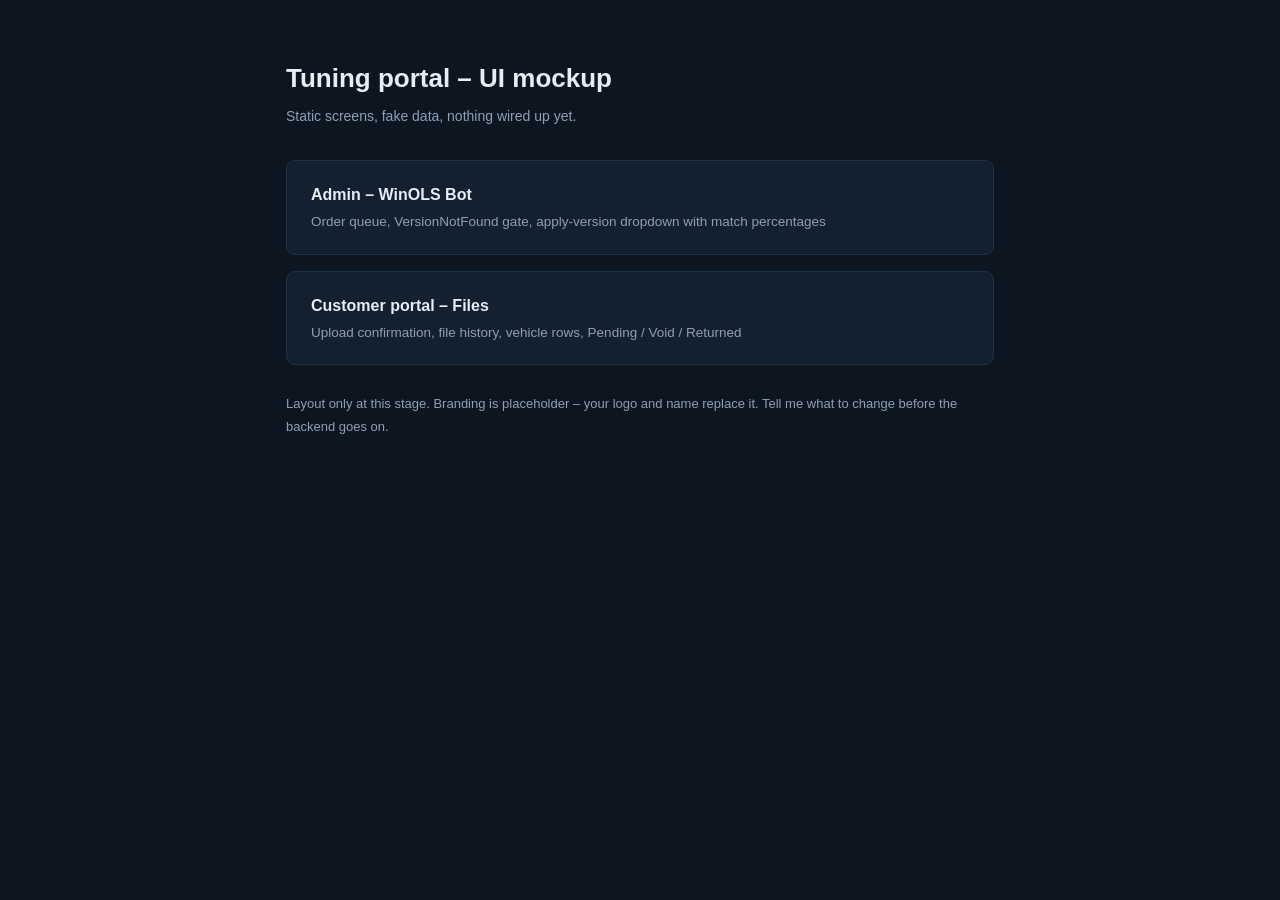
==== index.html @ 8db64dcb "Move pages to root for GitHub Pages" ====
<!doctype html>
<html lang="en">
<head>
<meta charset="utf-8">
<title>Tuning Portal - UI mockup</title>
<link rel="stylesheet" href="css/app.css">
<style>
body{display:block}
.wrap{max-width:760px;margin:0 auto;padding:60px 26px}
h1{font-size:26px;margin-bottom:8px}
.sub{color:var(--txt-dim);margin-bottom:34px}
.lk{display:block;background:var(--card);border-radius:9px;padding:22px 24px;
  margin-bottom:16px;text-decoration:none;color:var(--txt);
  border:1px solid var(--line)}
.lk:hover{background:var(--card-2)}
.lk b{font-size:16px;display:block;margin-bottom:5px}
.lk span{color:var(--txt-dim);font-size:13.5px}
.note{color:var(--txt-dim);font-size:13px;margin-top:28px;line-height:1.7}
</style>
</head>
<body>
<div class="wrap">
  <h1>Tuning portal &ndash; UI mockup</h1>
  <div class="sub">Static screens, fake data, nothing wired up yet.</div>

  <a class="lk" href="admin-bot.html">
    <b>Admin &ndash; WinOLS Bot</b>
    <span>Order queue, VersionNotFound gate, apply-version dropdown with match percentages</span>
  </a>

  <a class="lk" href="portal-files.html">
    <b>Customer portal &ndash; Files</b>
    <span>Upload confirmation, file history, vehicle rows, Pending / Void / Returned</span>
  </a>

  <div class="note">
    Layout only at this stage. Branding is placeholder &ndash; your logo and name
    replace it. Tell me what to change before the backend goes on.
  </div>
</div>
</body>
</html>
---- css/app.css ----
:root{
  --bg:#0d1620;
  --sidebar:#0a121a;
  --card:#132030;
  --card-2:#18293c;
  --line:#1e3247;
  --txt:#e6edf5;
  --txt-dim:#8ba0b6;
  --blue:#2f7fe0;
  --blue-h:#3d8ff0;
  --teal:#2ec4b6;
  --amber:#e8a13a;
  --red:#e0524c;
  --grey:#4a5d72;
}
*{box-sizing:border-box;margin:0;padding:0}
body{
  background:var(--bg);
  color:var(--txt);
  font:14px/1.45 "Segoe UI",Roboto,Helvetica,Arial,sans-serif;
  display:flex;min-height:100vh;
}

/* ---------- sidebar ---------- */
.side{width:250px;background:var(--sidebar);flex-shrink:0;display:flex;flex-direction:column}
.brand{display:flex;align-items:center;gap:10px;padding:20px 22px 26px}
.brand .mark{width:30px;height:30px;border-radius:7px;
  background:linear-gradient(135deg,#f0a93a,#e0673a);flex-shrink:0}
.brand .name{font-size:21px;font-weight:700;letter-spacing:.5px}
.brand .name span{color:var(--txt-dim);font-weight:400}
.side .cap{font-size:11px;letter-spacing:1.3px;color:#54697f;
  padding:6px 22px 8px;font-weight:600}
.side a{display:flex;align-items:center;gap:13px;padding:11px 22px;
  color:#b9c9da;text-decoration:none;font-size:14px;border-left:3px solid transparent}
.side a:hover{background:#0f1d29;color:#fff}
.side a.on{background:#101f2d;color:#fff;border-left-color:var(--blue)}
.side a .ico{width:17px;text-align:center;opacity:.85;font-size:15px}
.badge{margin-left:auto;background:var(--red);color:#fff;border-radius:11px;
  padding:1px 8px;font-size:11px;font-weight:700}
.badge.teal{background:var(--teal);color:#04211e}
.logo-box{width:120px;height:44px;border:2px solid #fff;border-radius:4px;
  display:flex;align-items:center;justify-content:center;font-weight:700;
  letter-spacing:1px;font-size:13px;margin:18px 22px 22px}

/* ---------- main ---------- */
.main{flex:1;display:flex;flex-direction:column;min-width:0}
.top{display:flex;align-items:center;gap:14px;padding:15px 26px;
  border-bottom:1px solid var(--line)}
.top h1{font-size:17px;font-weight:600}
.dot{color:var(--txt-dim)}
.sw{width:44px;height:23px;border-radius:12px;background:var(--teal);
  position:relative;display:inline-block}
.sw::after{content:"";position:absolute;right:3px;top:3px;width:17px;height:17px;
  border-radius:50%;background:#0a3b36}
.chip{background:#16283a;border:1px solid var(--line);border-radius:5px;
  padding:5px 11px;font-size:12.5px;color:var(--txt-dim)}
.chip b{color:var(--txt);font-weight:600}
.who{margin-left:auto;display:flex;align-items:center;gap:11px;font-size:13.5px}
.av{width:33px;height:33px;border-radius:7px;background:var(--teal);
  color:#04211e;display:flex;align-items:center;justify-content:center;font-weight:700}
.body{padding:26px;flex:1}

/* ---------- card ---------- */
.card{background:var(--card);border-radius:9px;padding:22px 24px;margin-bottom:20px}
.card-h{display:flex;align-items:flex-start;gap:12px;margin-bottom:20px}
.card-h .t{font-size:17px;font-weight:600;display:flex;align-items:center;gap:9px}
.card-h .s{font-size:12.5px;color:var(--txt-dim);margin-top:3px}
.card-h .r{margin-left:auto;display:flex;gap:9px}

.pill{border-radius:6px;padding:8px 13px;font-size:12.5px;font-weight:600;
  display:inline-flex;align-items:center;gap:7px}
.pill.ok{background:rgba(46,196,182,.14);color:var(--teal);
  border:1px solid rgba(46,196,182,.4)}
.pill.dark{background:#22344a;color:var(--txt)}

.btn{background:var(--blue);color:#fff;border:0;border-radius:6px;
  padding:9px 15px;font-size:13px;cursor:pointer;font-weight:500;
  display:inline-flex;align-items:center;gap:7px}
.btn:hover{background:var(--blue-h)}
.btn.pale{background:#2b6fc4}
.btn.sm{padding:7px 11px;font-size:12px}
.btn-row{display:flex;flex-wrap:wrap;gap:10px;margin-bottom:16px}
.cb{display:inline-flex;align-items:center;gap:9px;font-size:13.5px;
  color:var(--txt);padding:9px 4px}
.cb i{width:14px;height:14px;border:1px solid #6f8399;border-radius:3px;
  background:#fff;display:inline-block}

/* ---------- table ---------- */
table{width:100%;border-collapse:collapse}
thead th{background:var(--card-2);color:var(--txt);text-align:left;
  padding:12px 16px;font-size:13.5px;font-weight:600}
thead th:first-child{border-radius:6px 0 0 6px}
thead th:last-child{border-radius:0 6px 6px 0}
tbody td{padding:15px 16px;border-bottom:1px solid #17273a;font-size:13.5px;
  vertical-align:middle}
tbody tr:last-child td{border-bottom:0}
.ordno{font-size:14px}
.ordno small{display:block;color:var(--txt-dim);font-size:12.5px;margin-top:2px}

.status{display:block;text-align:center;border-radius:6px;padding:10px 8px;
  font-size:13.5px;font-weight:600;min-width:230px}
.status.warn{background:var(--amber);color:#3a2405}
.status.proc{background:#3c4d61;color:#dbe6f2}
.st{border-radius:5px;padding:5px 13px;font-size:12.5px;font-weight:600;
  display:inline-block}
.st.pend{background:#33475e;color:#cddced}
.st.void{background:rgba(224,82,76,.16);color:#f08a85;
  border:1px solid rgba(224,82,76,.45)}
.st.ret{background:rgba(46,196,182,.16);color:#4dd8ca;
  border:1px solid rgba(46,196,182,.45)}
.opts{display:flex;gap:8px;flex-wrap:nowrap}

/* ---------- apply block ---------- */
.apply{padding:4px 0 8px}
.apply .lbl{font-size:13.5px;margin:14px 0 9px}
.selrow{display:flex;gap:10px;align-items:center;margin-bottom:11px}
select{background:#152438;color:var(--txt);border:1px solid #2b4256;border-radius:6px;
  padding:11px 13px;font-size:13.5px;width:100%;max-width:520px;
  appearance:none;background-image:
    linear-gradient(45deg,transparent 50%,#8ba0b6 50%),
    linear-gradient(135deg,#8ba0b6 50%,transparent 50%);
  background-position:calc(100% - 19px) 50%,calc(100% - 14px) 50%;
  background-size:5px 5px,5px 5px;background-repeat:no-repeat}
select.wide{max-width:none}
.iconbtn{background:var(--blue);border:0;border-radius:6px;width:40px;height:40px;
  color:#fff;font-size:15px;cursor:pointer;flex-shrink:0}

/* ---------- customer portal ---------- */
.banner{background:var(--teal);color:#06302c;border-radius:9px;
  padding:26px;text-align:center;margin-bottom:22px}
.banner .tick{font-size:29px;line-height:1}
.banner h2{font-size:20px;font-weight:700;margin:9px 0 5px}
.banner p{font-size:13.5px;opacity:.85}
.tablebar{display:flex;align-items:center;margin-bottom:16px;font-size:13.5px;
  color:var(--txt-dim)}
.tablebar .sel{background:#152438;border:1px solid #2b4256;border-radius:5px;
  padding:5px 9px;color:var(--txt);margin:0 8px}
.tablebar .srch{margin-left:auto;display:flex;align-items:center;gap:9px}
.tablebar input{background:#152438;border:1px solid #2b4256;border-radius:5px;
  padding:7px 11px;color:var(--txt);width:200px;font-size:13.5px}
.veh{display:flex;align-items:center;gap:11px}
.mk{width:26px;height:26px;border-radius:50%;border:2px solid #9fb2c6;
  flex-shrink:0;display:flex;align-items:center;justify-content:center;
  font-size:10px;font-weight:700;color:#c3d2e1}
.ago{color:var(--txt-dim)}
.viewbtn{background:var(--blue);color:#fff;border-radius:6px;padding:9px 20px;
  font-size:13px;font-weight:600;display:inline-flex;align-items:center;gap:8px;
  border:0;cursor:pointer}
.viewbtn.alert{background:var(--red)}
.credit{display:flex;align-items:center;gap:9px;font-size:13px}
.credit .amt{background:#16283a;border:1px solid var(--line);border-radius:5px;
  padding:6px 11px;font-weight:600}

/* ---------- footer ---------- */
.foot{display:flex;align-items:center;padding:14px 26px;font-size:12.5px;
  color:var(--txt-dim);border-top:1px solid var(--line)}
.foot .r{margin-left:auto;display:flex;align-items:center;gap:11px}
.toast{position:fixed;right:26px;bottom:22px;background:#6d4de0;color:#fff;
  border-radius:8px;padding:15px 42px 15px 19px;max-width:300px}
.toast b{display:block;font-size:13.5px;margin-bottom:3px}
.toast span{font-size:12.5px;opacity:.9}
.toast .x{position:absolute;right:13px;top:13px;opacity:.75}
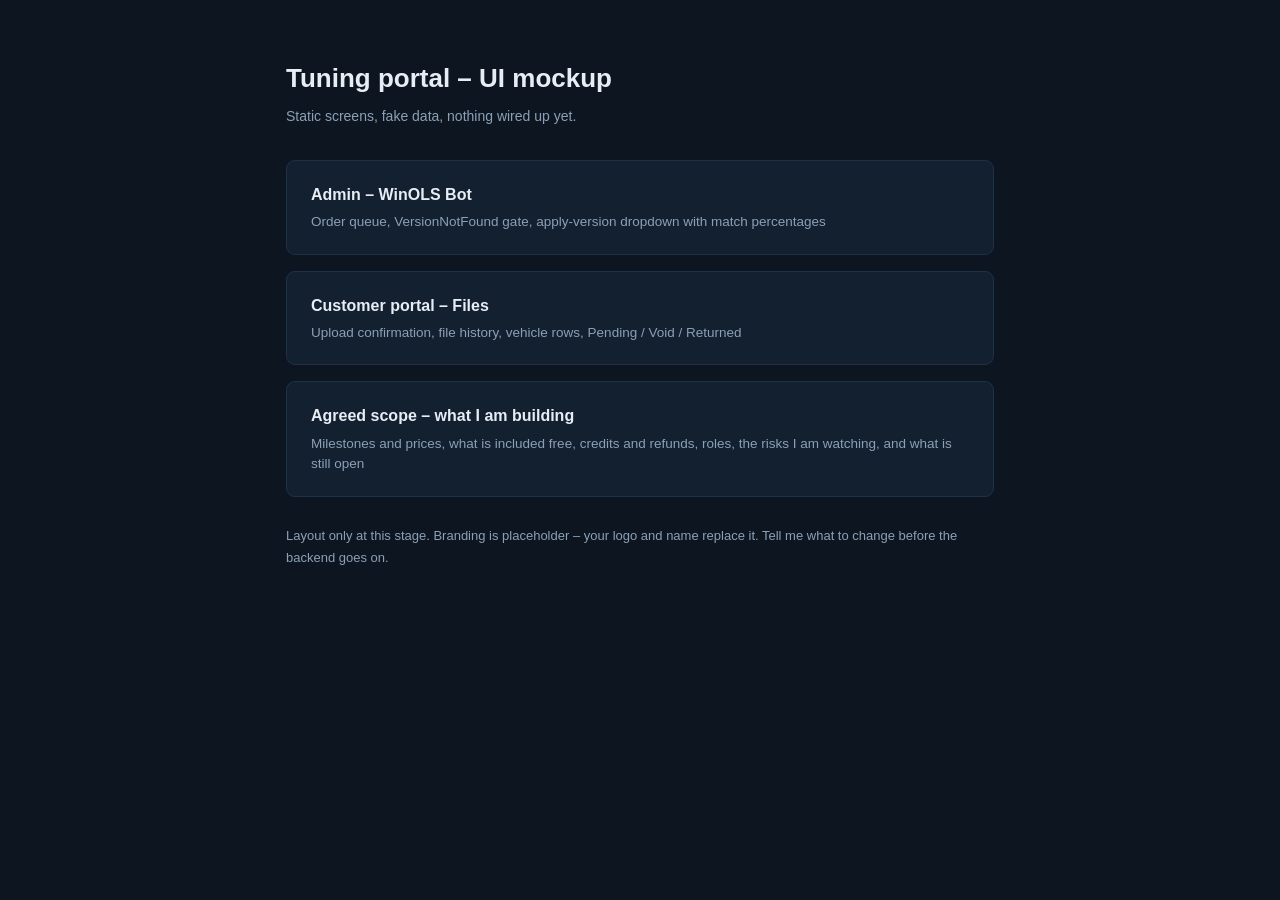
==== commit 8c32ecef: "Add agreed scope page" ====
--- a/index.html
+++ b/index.html
@@ -33,6 +33,11 @@
     <span>Upload confirmation, file history, vehicle rows, Pending / Void / Returned</span>
   </a>
 
+  <a class="lk" href="spec.html">
+    <b>Agreed scope &ndash; what I am building</b>
+    <span>Milestones and prices, what is included free, credits and refunds, roles, the risks I am watching, and what is still open</span>
+  </a>
+
   <div class="note">
     Layout only at this stage. Branding is placeholder &ndash; your logo and name
     replace it. Tell me what to change before the backend goes on.
